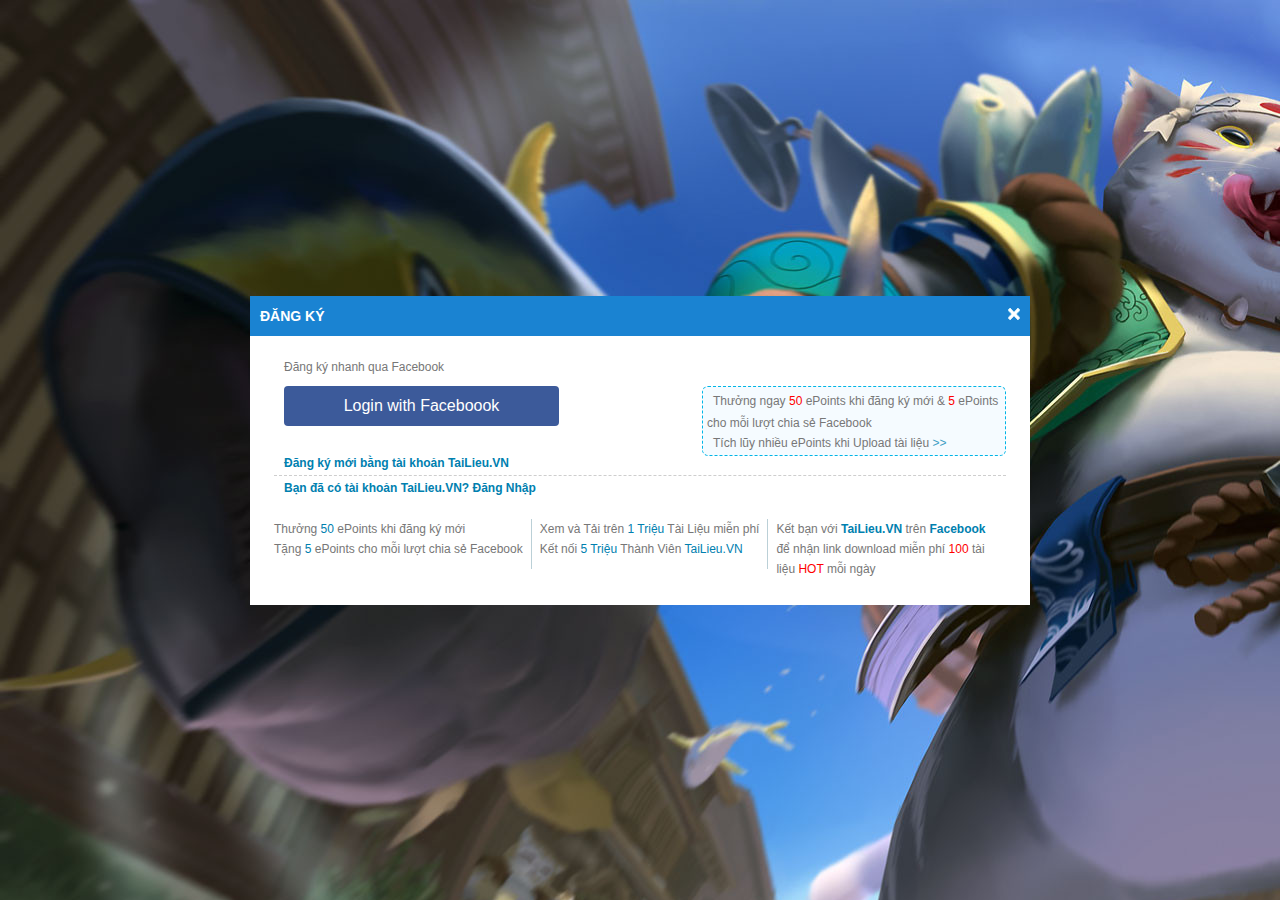
==== frmDangKy/index.html @ 41edc280 "first commit" ====
<!DOCTYPE html>
<html lang="en">

<head>
    <meta charset="UTF-8">
    <meta http-equiv="X-UA-Compatible" content="IE=edge">
    <meta name="viewport" content="width=device-width, initial-scale=1.0">
    <title>TaiLieu.VN</title>
    <link rel="stylesheet" href="style.css">
    <link rel="stylesheet" href="https://cdnjs.cloudflare.com/ajax/libs/font-awesome/6.2.0/css/all.min.css"
        integrity="sha512-xh6O/CkQoPOWDdYTDqeRdPCVd1SpvCA9XXcUnZS2FmJNp1coAFzvtCN9BmamE+4aHK8yyUHUSCcJHgXloTyT2A=="
        crossorigin="anonymous" referrerpolicy="no-referrer" />
</head>

<body>
    <div class="modal">
        <div class="modal-signinform">
            <div class="modal-signinform-header">
                <span class="modal-siginform-header--title">ĐĂNG KÝ</span>
                <img class="modal-siginform-header--img" src="closefanbox.gif" alt=" ">
            </div>
            <div class="modal-signinform-information">
                <div class="modal-signinform-information-loginwFB">
                    <p class="modal-signinform-information--title">
                        <i class="bullet--icon fa-solid fa-circle"></i>
                        Đăng ký nhanh qua Facebook
                    </p>
                    <div class="modal-signinform-information-loginwFB--contains">
                        <button class="contains--btn mg-l">
                            <i class="contains-icon--facebook fa-brands fa-facebook"></i>
                            Login with Faceboook</button>
                        <div class="contains--coupon">
                            <ul>
                                <li>
                                    <i class="bullet-tip--icon bullet--icon fa-solid fa-circle"></i>
                                    Thưởng ngay <span style="color: red;">50</span> ePoints khi đăng ký mới & <span
                                        style="color: red;">5</span> ePoints cho mỗi lượt chia sẻ Facebook
                                </li>
                                <li>
                                    <i class="bullet-tip--icon bullet--icon fa-solid fa-circle"></i>
                                    Tích lũy nhiều ePoints khi Upload tài liệu
                                    <a href="#"> >> </a>
                                </li>

                            </ul>
                        </div>
                    </div>
                </div>

                <p class="sigin-new mg-l" id="sigin-new--onclick">Đăng ký mới bằng tài khoản TaiLieu.VN</p>
                <div class="d-none animation-css" id="signinform--hide">
                    <div class="modal-signinform-information-fillID ">
                        <p>Bạn cần kích hoạt tài khoản qua Email sau khi đăng ký để nhận ngay 50 ePoints thưởng từ
                            TaiLieu.VN</p>
                        <div class="modal-signinform-information-fillID--form">
                            <div class="form-group">
                                <input class="form-group--input" placeholder="Nhập UserName" type="text" name="" id="">
                                <input class="form-group--input" placeholder="Nhập Họ và Tên" type="text" name="" id="">
                            </div>
                            <div class="form-group">
                                <input class="form-group--input" placeholder="Nhập mật khẩu" type="text" name="" id="">
                                <select class="form-group--select" name="sex" id="sex">
                                    <option value="Giới Tính">Giới Tính</option>
                                    <option value="Nam">Nam</option>
                                    <option value="Nữ">Nữ</option>
                                </select>
                            </div>
                            <div class="form-group">
                                <input class="form-group--input" placeholder="Nhập lại mật khẩu" type="text" name=""
                                    id="">
                                <select class="form-group--select" name="dd" id="dd">
                                    <option value="Ngày Sinh">Ngày Sinh</option>
                                    <option value="1">1</option>
                                    <option value="2">2</option>
                                    <option value="3">3</option>
                                </select>
                                <select class="form-group--select" name="mm" id="mm">
                                    <option value="Tháng">Tháng Sinh</option>
                                    <option value="1">1</option>
                                    <option value="2">2</option>
                                    <option value="3">3</option>
                                </select>
                                <select class="form-group--select" name="YY" id="YY">
                                    <option value="Năm">Năm</option>
                                    <option value="2000">2000</option>
                                    <option value="2001">2001</option>
                                    <option value="2002">2002</option>
                                </select>
                            </div>
                            <div class="form-group">
                                <input class="form-group--input" placeholder="Nhập địa chỉ Email" type="text" name=""
                                    id="">
                                <select class="form-group--select" name="region" id="region">
                                    <option value="Tỉnh/TP">Tỉnh/TP</option>
                                    <option value="Huế">Huế</option>
                                    <option value="Quảng Trị">Quảng Trị</option>
                                    <option value="Đà Nẵng">Đà Nẵng</option>
                                </select>
                            </div>
                            <div class="form-group">
                                <input class="form-group--input" placeholder="Nhập lại địa chỉ Email" type="text"
                                    name="" id="">
                            </div>
                        </div>
                    </div>
                    <div class="modal-signinform-information-submit mg-t">
                        <button class="submit--btn">Đăng Ký</button>
                        <div class="modal-signinform-information-submit--btn--checkpolicy">
                            <input class="submit--checkbox" type="checkbox" id="vehicle1" name="vehicle1" value="Bike">
                            <span>Tôi đồng ý với các Chính Sách và Thỏa Thuận Sử Dụng của TaiLieu.VN</span>
                        </div>
                    </div>
                </div>

                <span class="decoration"></span>
                <div class="modal-signupform">
                    <p class="sigin-new mg-l" id="signup-new--onclick">Bạn đã có tài khoản TaiLieu.VN? Đăng Nhập</p>
                    <div class="d-none" id="signupform--hide">
                        <div class="modal-signinform-information-fillID--form ">
                            <div class="form-group">
                                <input class="form-group--input" placeholder="Nhập UserName hoặc Email" type="text"
                                    name="" id="">
                                <input class="form-group--input" placeholder="Nhập mật khẩu" type="text" name="" id="">
                            </div>
                        </div>
                        <div class="modal-signinform-information-submit " style="margin-top: 2px;">
                            <button class="submit--btn">Đăng Nhập</button>
                            <div class="modal-signinform-information-submit--btn--checkpolicy">
                                <input class="submit--checkbox" type="checkbox" id="vehicle1" name="vehicle1"
                                    value="Bike">
                                <span>Nhớ mật khẩu <span>|</span> <a href="#">Quên mật khẩu</a> </span>
                            </div>
                        </div>
                    </div>
                </div>
            </div>
            <div class="modal-signinform-footer">
                <ul class="footer-text">
                    <li class="head">
                        <p>Thưởng <span style="color: #0080AF;">50</span> ePoints khi đăng ký mới</p>
                        <p>Tặng <span style="color: #0080AF;">5</span> ePoints cho mỗi lượt chia sẻ Facebook</p>
                    </li>
                    <li>
                        <p>Xem và Tải trên <span style="color: #0080AF;">1 Triệu</span> Tài Liệu miễn phí</p>
                        <p>Kết nối <span style="color: #0080AF;">5 Triệu</span> Thành Viên <span
                                style="color: #0080AF;">TaiLieu.VN</span></p>
                    </li>
                    <li class="bottom">
                        <p>Kết bạn với <span href="#"
                                style="color: #0080AF; font-weight: bold; cursor: pointer; ">TaiLieu.VN</span> trên
                            <span href="#" style="color: #0080AF; font-weight: bold; cursor: pointer; ">Facebook</span>
                            để nhận link download
                            miễn phí <span style="color: red;">100</span> tài liệu <span style="color: red;">HOT</span>
                            mỗi ngày
                        </p>
                    </li>
                </ul>
            </div>
        </div>
    </div>
    <script src="./index.js"></script>
</body>

</html>
---- frmDangKy/style.css ----
*{
    margin:0;
    padding: 0;
    box-sizing: border-box;
}
html{
    font-family: sans-serif;
    font-size: 12px;
    color: #777777;
}
body{
    display: flex;
    justify-content: center;
    align-items: center;
    background-image: url(devin-platts-bacchus-fatcat-splash.jpg);

}

.mg-l {
    margin-left: 10px;
}

.mg-t{
    margin-top: 30px;
}

.modal {
    display: flex;
    justify-content: center;
    align-items: center;
    height: 100vh;
}

.modal-signinform{
    background-color: white;
    width: 780px;
    height: auto;
    
}
.modal-signinform-header{
    display: flex;
    justify-content: space-between;
    background-color: #1A83D2;
    height: 40px;
    padding: 12px 10px;
}
.modal-siginform-header--title{
    color: #fff;
    font-weight: bold;
    font-size: 14px;
}
.modal-siginform-header--img{
    height: 12px;
    width: 12px;
}
.modal-signinform-information{
    padding:24px;
}
.bullet--icon{
    font-size: 5px; 
    margin-right: 10px;
}
.modal-signinform-information--title{
    display: flex;
    justify-content: flex-start;
    align-items: center;
    margin-bottom: 12px;
}

.modal-signinform-information-loginwFB--contains{
    display: flex;
    justify-content: space-between;
}

.contains--coupon {
    width: 304px;
    height: 70px;
    border: 1px dashed #01B5E6;
    background-color: #F5FBFF;
    padding: 4px;
    border-radius: 6px;
}
.contains--coupon li{
    font-size: 12px;
    list-style-type: none;
    line-height: 20px;
}

.bullet-tip--icon {
    margin-right: 2px;
    margin-left: 4px;
}

.contains--coupon a {
    text-decoration: none;
    color: #40A0C4;
}

.contains--btn {
    height: 40px;
    width: 275px;
    outline: none;
    border: none;
    background-color: #3C5A9A;
    border-radius: 4px;
    font-size: 16px;
    color: #fff;
    cursor: pointer;
}

.sigin-new {
    font-weight: bold;
    color: #0080AF;
    /* padding-bottom: 14px; */
    cursor: pointer;
}

.modal-signinform-information-fillID {
    margin-top: 14px;
    
}

.form-group {
    margin-top: 10px;
}

.form-group--input {
    width: 304px;
    height: 30px;
    font-size: 12px;
    margin-right: 10px;
    padding: 3px;
}

.form-group--select {
    width: 80px;
    height: 30px;
    font-size: 12px;
    margin-right: 8px;
    padding: 3px;
}

.modal-signinform-information-submit {
    display: flex;
    justify-content: flex-start;
    align-items: center;
}

.submit--btn{
    width: 75px ;
    height: 30px;
    background-color: #68B8FF;
    font-size: 12px;
    color: #fff;
    outline: none;
    border: none;
    border-radius: 6px; 
    font-weight: bold;
    cursor: pointer;
}

.submit--checkbox {
    margin-left: 2px;
}

.decoration {
    width: 100%;
    border-bottom: 1px dashed #CECECE;
    float: left;
    margin: 5px 0;
}

.modal-signinform-information-submit--btn--checkpolicy a {
    text-decoration: none;
    color: #40A0C4;
}


.footer-text {
    background-color: #fff;
    width: 100%;
    height: 86px;
}

.footer-text li {
    display: inline;
    float: left;
    line-height: 20px;
    height: 50px;
    padding: 0 8px;
    border-right: 1px solid #BBD0D7;
}

.footer-text .bottom {
    width: 234px;
    border: none;
}
.footer-text .head {
    padding-left: 24px ;
}
.d-none {
    display: none !important;
}

@keyframes amc {
    from {top: -25px;}
    to {top: 0px;}
  }

.animation-css{
    position: relative;
    top: 0px;
    right: 0px;
    animation: amc 0.5s ease;
}
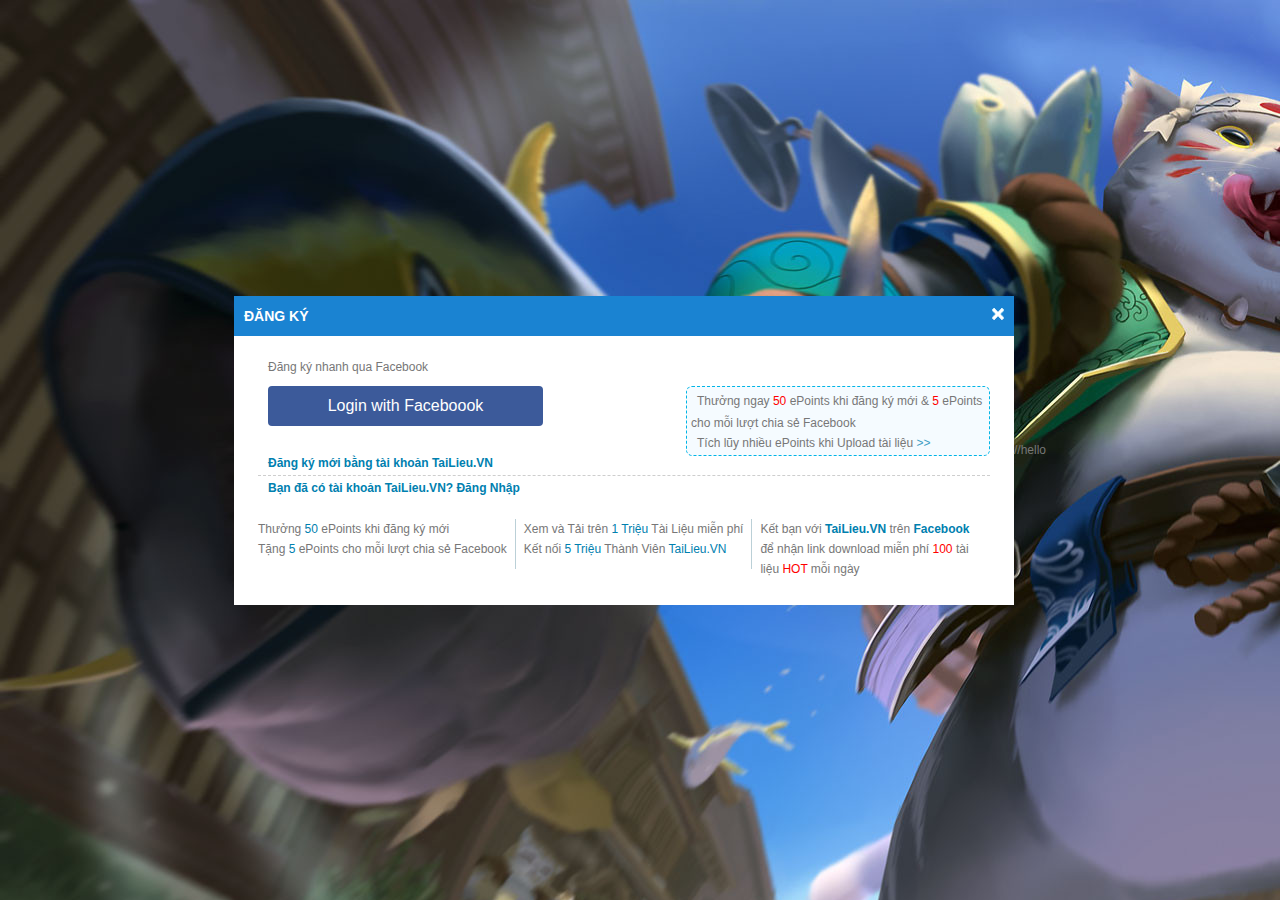
==== commit 50c31c19: "update" ====
--- a/frmDangKy/index.html
+++ b/frmDangKy/index.html
@@ -160,5 +160,5 @@
     </div>
     <script src="./index.js"></script>
 </body>
-
+//hello
 </html>